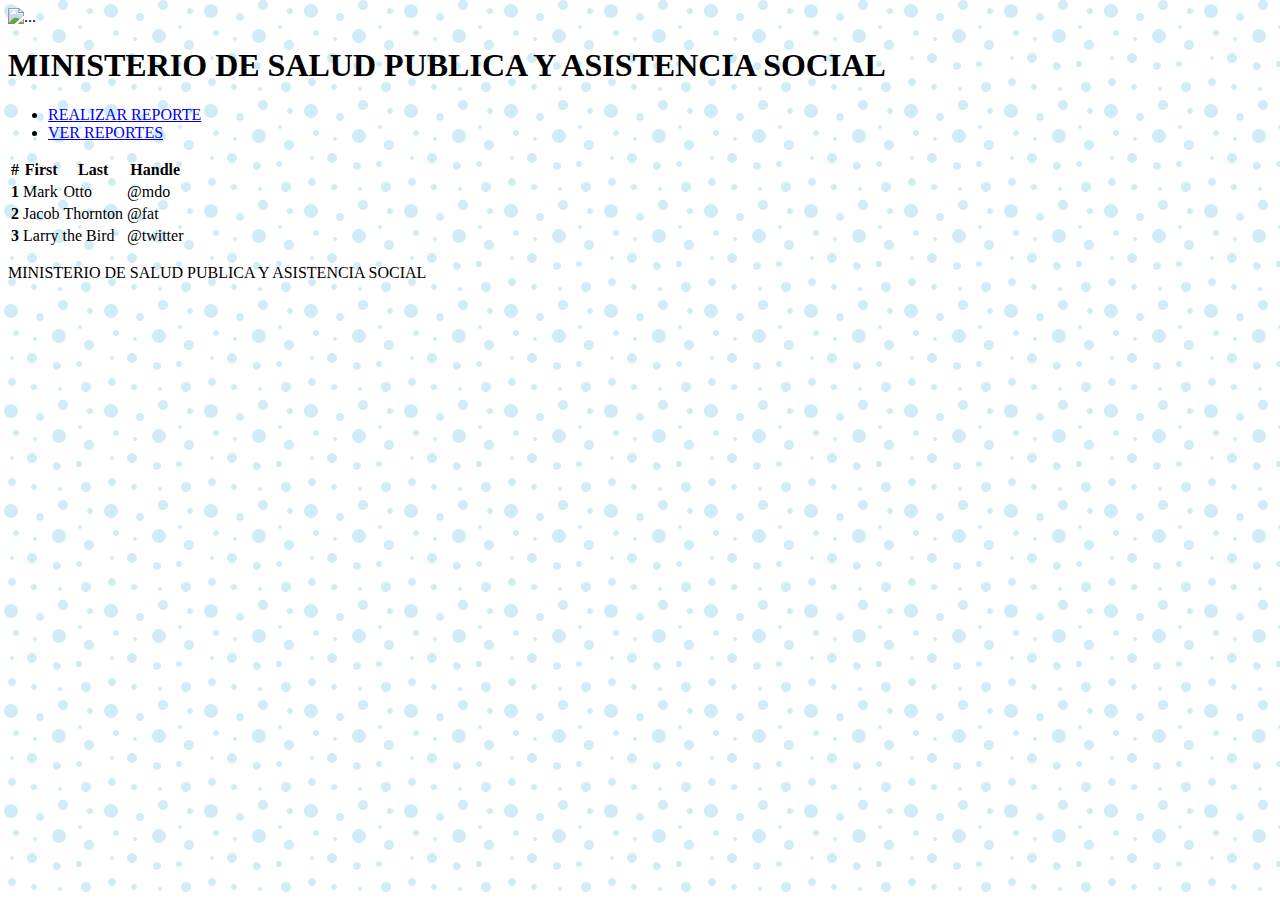
==== ver.html @ a602658c "Add files via upload" ====
<!DOCTYPE html>
<html lang="en">

<head>
    <meta charset="UTF-8">
    <meta http-equiv="X-UA-Compatible" content="IE=edge">
    <meta name="viewport" content="width=device-width, initial-scale=1.0">
    <!--CSS CUSTOM-->
    <link rel="stylesheet" href="style.css" />
    <!-- CSS only -->
    <link href="https://cdn.jsdelivr.net/npm/bootstrap@5.2.0/dist/css/bootstrap.min.css" rel="stylesheet"
        integrity="sha384-gH2yIJqKdNHPEq0n4Mqa/HGKIhSkIHeL5AyhkYV8i59U5AR6csBvApHHNl/vI1Bx" crossorigin="anonymous" />
    <title>VER REPORTES</title>
</head>

<body>
    <div class="p-5 bg-primary text-white text-center">

        <img src="/imagen/logo-mspas.png" alt="..." class="img-thumbnail">

        <h1>MINISTERIO DE SALUD PUBLICA Y ASISTENCIA SOCIAL</h1>

        <p></p>
    </div>

    <nav class="navbar navbar-expand-sm bg-dark navbar-dark">
        <div class="container-fluid">
            <ul class="navbar-nav">
                <li class="nav-item">
                    <a class="nav-link active" href="reporte.html">REALIZAR REPORTE</a>
                </li>
                <li class="nav-item">
                    <a class="nav-link active" href="ver.html" target="_blank">VER REPORTES</a>
                </li>

            </ul>
        </div>
    </nav>
    <div class="container">

        <div class="row">

            <div class="name1">

                <table class="table table-hover">
                    <thead>
                        <tr>
                            <th scope="col">#</th>
                            <th scope="col">First</th>
                            <th scope="col">Last</th>
                            <th scope="col">Handle</th>
                        </tr>
                    </thead>
                    <tbody>
                        <tr>
                            <th scope="row">1</th>
                            <td>Mark</td>
                            <td>Otto</td>
                            <td>@mdo</td>
                        </tr>
                        <tr>
                            <th scope="row">2</th>
                            <td>Jacob</td>
                            <td>Thornton</td>
                            <td>@fat</td>
                        </tr>
                        <tr>
                            <th scope="row">3</th>
                            <td colspan="2">Larry the Bird</td>
                            <td>@twitter</td>
                        </tr>
                    </tbody>
                </table>
            </div>
        </div>


    </div>



    <div class="mt-5 p-4 bg-dark text-white text-center">
        <p>MINISTERIO DE SALUD PUBLICA Y ASISTENCIA SOCIAL</p>
    </div>
</body>

</html>
---- style.css ----
body {
    background-color: #ffffff;
    background-image: url("data:image/svg+xml,%3Csvg width='100' height='100' viewBox='0 0 100 100' xmlns='http://www.w3.org/2000/svg'%3E%3Cpath d='M11 18c3.866 0 7-3.134 7-7s-3.134-7-7-7-7 3.134-7 7 3.134 7 7 7zm48 25c3.866 0 7-3.134 7-7s-3.134-7-7-7-7 3.134-7 7 3.134 7 7 7zm-43-7c1.657 0 3-1.343 3-3s-1.343-3-3-3-3 1.343-3 3 1.343 3 3 3zm63 31c1.657 0 3-1.343 3-3s-1.343-3-3-3-3 1.343-3 3 1.343 3 3 3zM34 90c1.657 0 3-1.343 3-3s-1.343-3-3-3-3 1.343-3 3 1.343 3 3 3zm56-76c1.657 0 3-1.343 3-3s-1.343-3-3-3-3 1.343-3 3 1.343 3 3 3zM12 86c2.21 0 4-1.79 4-4s-1.79-4-4-4-4 1.79-4 4 1.79 4 4 4zm28-65c2.21 0 4-1.79 4-4s-1.79-4-4-4-4 1.79-4 4 1.79 4 4 4zm23-11c2.76 0 5-2.24 5-5s-2.24-5-5-5-5 2.24-5 5 2.24 5 5 5zm-6 60c2.21 0 4-1.79 4-4s-1.79-4-4-4-4 1.79-4 4 1.79 4 4 4zm29 22c2.76 0 5-2.24 5-5s-2.24-5-5-5-5 2.24-5 5 2.24 5 5 5zM32 63c2.76 0 5-2.24 5-5s-2.24-5-5-5-5 2.24-5 5 2.24 5 5 5zm57-13c2.76 0 5-2.24 5-5s-2.24-5-5-5-5 2.24-5 5 2.24 5 5 5zm-9-21c1.105 0 2-.895 2-2s-.895-2-2-2-2 .895-2 2 .895 2 2 2zM60 91c1.105 0 2-.895 2-2s-.895-2-2-2-2 .895-2 2 .895 2 2 2zM35 41c1.105 0 2-.895 2-2s-.895-2-2-2-2 .895-2 2 .895 2 2 2zM12 60c1.105 0 2-.895 2-2s-.895-2-2-2-2 .895-2 2 .895 2 2 2z' fill='%2389d1ea' fill-opacity='0.4' fill-rule='evenodd'/%3E%3C/svg%3E");
}

.css2 {
    background-color: #c4d1e5;
    background-image: url("data:image/svg+xml,%3Csvg width='100' height='100' viewBox='0 0 100 100' xmlns='http://www.w3.org/2000/svg'%3E%3Cpath d='M11 18c3.866 0 7-3.134 7-7s-3.134-7-7-7-7 3.134-7 7 3.134 7 7 7zm48 25c3.866 0 7-3.134 7-7s-3.134-7-7-7-7 3.134-7 7 3.134 7 7 7zm-43-7c1.657 0 3-1.343 3-3s-1.343-3-3-3-3 1.343-3 3 1.343 3 3 3zm63 31c1.657 0 3-1.343 3-3s-1.343-3-3-3-3 1.343-3 3 1.343 3 3 3zM34 90c1.657 0 3-1.343 3-3s-1.343-3-3-3-3 1.343-3 3 1.343 3 3 3zm56-76c1.657 0 3-1.343 3-3s-1.343-3-3-3-3 1.343-3 3 1.343 3 3 3zM12 86c2.21 0 4-1.79 4-4s-1.79-4-4-4-4 1.79-4 4 1.79 4 4 4zm28-65c2.21 0 4-1.79 4-4s-1.79-4-4-4-4 1.79-4 4 1.79 4 4 4zm23-11c2.76 0 5-2.24 5-5s-2.24-5-5-5-5 2.24-5 5 2.24 5 5 5zm-6 60c2.21 0 4-1.79 4-4s-1.79-4-4-4-4 1.79-4 4 1.79 4 4 4zm29 22c2.76 0 5-2.24 5-5s-2.24-5-5-5-5 2.24-5 5 2.24 5 5 5zM32 63c2.76 0 5-2.24 5-5s-2.24-5-5-5-5 2.24-5 5 2.24 5 5 5zm57-13c2.76 0 5-2.24 5-5s-2.24-5-5-5-5 2.24-5 5 2.24 5 5 5zm-9-21c1.105 0 2-.895 2-2s-.895-2-2-2-2 .895-2 2 .895 2 2 2zM60 91c1.105 0 2-.895 2-2s-.895-2-2-2-2 .895-2 2 .895 2 2 2zM35 41c1.105 0 2-.895 2-2s-.895-2-2-2-2 .895-2 2 .895 2 2 2zM12 60c1.105 0 2-.895 2-2s-.895-2-2-2-2 .895-2 2 .895 2 2 2z' fill='%230946a4' fill-opacity='0.4' fill-rule='evenodd'/%3E%3C/svg%3E");
}
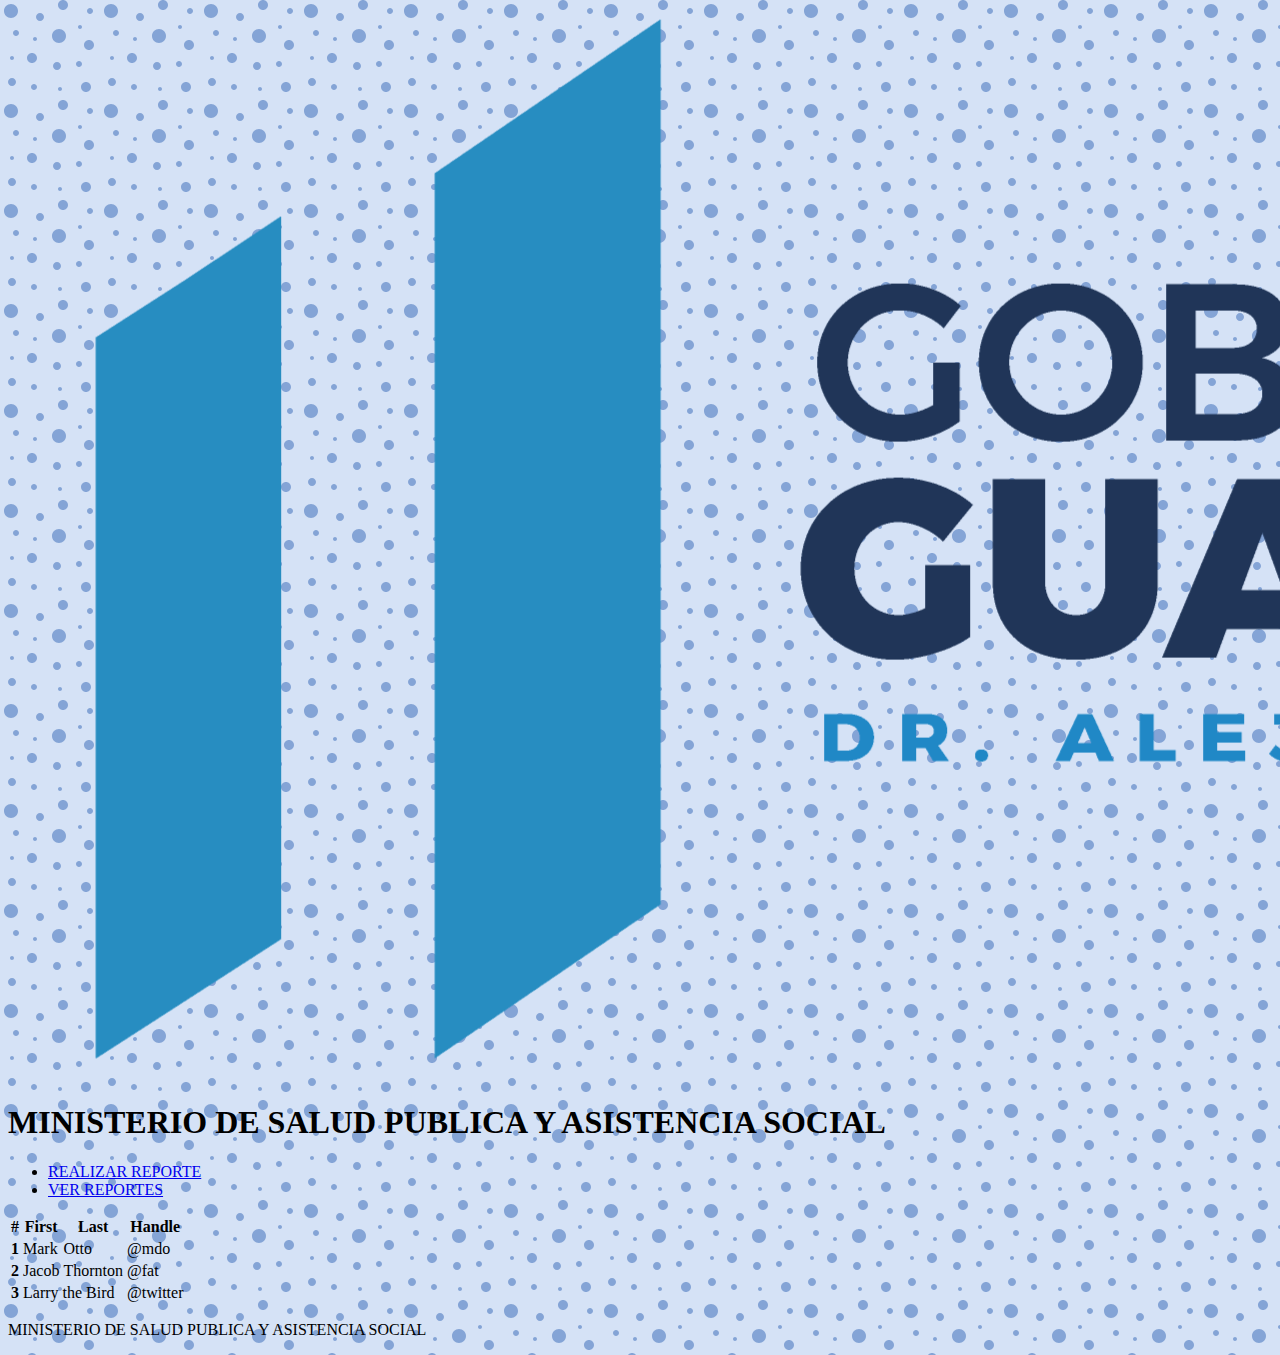
==== commit 614e91e0: "todo editado" ====
--- a/ver.html
+++ b/ver.html
@@ -16,7 +16,7 @@
 <body>
     <div class="p-5 bg-primary text-white text-center">
 
-        <img src="/imagen/logo-mspas.png" alt="..." class="img-thumbnail">
+        <img src="/IMG/logo-mspas.png" alt="..." class="img-thumbnail">
 
         <h1>MINISTERIO DE SALUD PUBLICA Y ASISTENCIA SOCIAL</h1>
 
--- a/style.css
+++ b/style.css
@@ -1,9 +1,9 @@
 body {
-    background-color: #ffffff;
-    background-image: url("data:image/svg+xml,%3Csvg width='100' height='100' viewBox='0 0 100 100' xmlns='http://www.w3.org/2000/svg'%3E%3Cpath d='M11 18c3.866 0 7-3.134 7-7s-3.134-7-7-7-7 3.134-7 7 3.134 7 7 7zm48 25c3.866 0 7-3.134 7-7s-3.134-7-7-7-7 3.134-7 7 3.134 7 7 7zm-43-7c1.657 0 3-1.343 3-3s-1.343-3-3-3-3 1.343-3 3 1.343 3 3 3zm63 31c1.657 0 3-1.343 3-3s-1.343-3-3-3-3 1.343-3 3 1.343 3 3 3zM34 90c1.657 0 3-1.343 3-3s-1.343-3-3-3-3 1.343-3 3 1.343 3 3 3zm56-76c1.657 0 3-1.343 3-3s-1.343-3-3-3-3 1.343-3 3 1.343 3 3 3zM12 86c2.21 0 4-1.79 4-4s-1.79-4-4-4-4 1.79-4 4 1.79 4 4 4zm28-65c2.21 0 4-1.79 4-4s-1.79-4-4-4-4 1.79-4 4 1.79 4 4 4zm23-11c2.76 0 5-2.24 5-5s-2.24-5-5-5-5 2.24-5 5 2.24 5 5 5zm-6 60c2.21 0 4-1.79 4-4s-1.79-4-4-4-4 1.79-4 4 1.79 4 4 4zm29 22c2.76 0 5-2.24 5-5s-2.24-5-5-5-5 2.24-5 5 2.24 5 5 5zM32 63c2.76 0 5-2.24 5-5s-2.24-5-5-5-5 2.24-5 5 2.24 5 5 5zm57-13c2.76 0 5-2.24 5-5s-2.24-5-5-5-5 2.24-5 5 2.24 5 5 5zm-9-21c1.105 0 2-.895 2-2s-.895-2-2-2-2 .895-2 2 .895 2 2 2zM60 91c1.105 0 2-.895 2-2s-.895-2-2-2-2 .895-2 2 .895 2 2 2zM35 41c1.105 0 2-.895 2-2s-.895-2-2-2-2 .895-2 2 .895 2 2 2zM12 60c1.105 0 2-.895 2-2s-.895-2-2-2-2 .895-2 2 .895 2 2 2z' fill='%2389d1ea' fill-opacity='0.4' fill-rule='evenodd'/%3E%3C/svg%3E");
+    background-color: #d5e2f6;
+    background-image: url("data:image/svg+xml,%3Csvg width='100' height='100' viewBox='0 0 100 100' xmlns='http://www.w3.org/2000/svg'%3E%3Cpath d='M11 18c3.866 0 7-3.134 7-7s-3.134-7-7-7-7 3.134-7 7 3.134 7 7 7zm48 25c3.866 0 7-3.134 7-7s-3.134-7-7-7-7 3.134-7 7 3.134 7 7 7zm-43-7c1.657 0 3-1.343 3-3s-1.343-3-3-3-3 1.343-3 3 1.343 3 3 3zm63 31c1.657 0 3-1.343 3-3s-1.343-3-3-3-3 1.343-3 3 1.343 3 3 3zM34 90c1.657 0 3-1.343 3-3s-1.343-3-3-3-3 1.343-3 3 1.343 3 3 3zm56-76c1.657 0 3-1.343 3-3s-1.343-3-3-3-3 1.343-3 3 1.343 3 3 3zM12 86c2.21 0 4-1.79 4-4s-1.79-4-4-4-4 1.79-4 4 1.79 4 4 4zm28-65c2.21 0 4-1.79 4-4s-1.79-4-4-4-4 1.79-4 4 1.79 4 4 4zm23-11c2.76 0 5-2.24 5-5s-2.24-5-5-5-5 2.24-5 5 2.24 5 5 5zm-6 60c2.21 0 4-1.79 4-4s-1.79-4-4-4-4 1.79-4 4 1.79 4 4 4zm29 22c2.76 0 5-2.24 5-5s-2.24-5-5-5-5 2.24-5 5 2.24 5 5 5zM32 63c2.76 0 5-2.24 5-5s-2.24-5-5-5-5 2.24-5 5 2.24 5 5 5zm57-13c2.76 0 5-2.24 5-5s-2.24-5-5-5-5 2.24-5 5 2.24 5 5 5zm-9-21c1.105 0 2-.895 2-2s-.895-2-2-2-2 .895-2 2 .895 2 2 2zM60 91c1.105 0 2-.895 2-2s-.895-2-2-2-2 .895-2 2 .895 2 2 2zM35 41c1.105 0 2-.895 2-2s-.895-2-2-2-2 .895-2 2 .895 2 2 2zM12 60c1.105 0 2-.895 2-2s-.895-2-2-2-2 .895-2 2 .895 2 2 2z' fill='%230946a4' fill-opacity='0.4' fill-rule='evenodd'/%3E%3C/svg%3E");
 }
 
 .css2 {
-    background-color: #c4d1e5;
+    background-color: #d5e2f6;
     background-image: url("data:image/svg+xml,%3Csvg width='100' height='100' viewBox='0 0 100 100' xmlns='http://www.w3.org/2000/svg'%3E%3Cpath d='M11 18c3.866 0 7-3.134 7-7s-3.134-7-7-7-7 3.134-7 7 3.134 7 7 7zm48 25c3.866 0 7-3.134 7-7s-3.134-7-7-7-7 3.134-7 7 3.134 7 7 7zm-43-7c1.657 0 3-1.343 3-3s-1.343-3-3-3-3 1.343-3 3 1.343 3 3 3zm63 31c1.657 0 3-1.343 3-3s-1.343-3-3-3-3 1.343-3 3 1.343 3 3 3zM34 90c1.657 0 3-1.343 3-3s-1.343-3-3-3-3 1.343-3 3 1.343 3 3 3zm56-76c1.657 0 3-1.343 3-3s-1.343-3-3-3-3 1.343-3 3 1.343 3 3 3zM12 86c2.21 0 4-1.79 4-4s-1.79-4-4-4-4 1.79-4 4 1.79 4 4 4zm28-65c2.21 0 4-1.79 4-4s-1.79-4-4-4-4 1.79-4 4 1.79 4 4 4zm23-11c2.76 0 5-2.24 5-5s-2.24-5-5-5-5 2.24-5 5 2.24 5 5 5zm-6 60c2.21 0 4-1.79 4-4s-1.79-4-4-4-4 1.79-4 4 1.79 4 4 4zm29 22c2.76 0 5-2.24 5-5s-2.24-5-5-5-5 2.24-5 5 2.24 5 5 5zM32 63c2.76 0 5-2.24 5-5s-2.24-5-5-5-5 2.24-5 5 2.24 5 5 5zm57-13c2.76 0 5-2.24 5-5s-2.24-5-5-5-5 2.24-5 5 2.24 5 5 5zm-9-21c1.105 0 2-.895 2-2s-.895-2-2-2-2 .895-2 2 .895 2 2 2zM60 91c1.105 0 2-.895 2-2s-.895-2-2-2-2 .895-2 2 .895 2 2 2zM35 41c1.105 0 2-.895 2-2s-.895-2-2-2-2 .895-2 2 .895 2 2 2zM12 60c1.105 0 2-.895 2-2s-.895-2-2-2-2 .895-2 2 .895 2 2 2z' fill='%230946a4' fill-opacity='0.4' fill-rule='evenodd'/%3E%3C/svg%3E");
 }